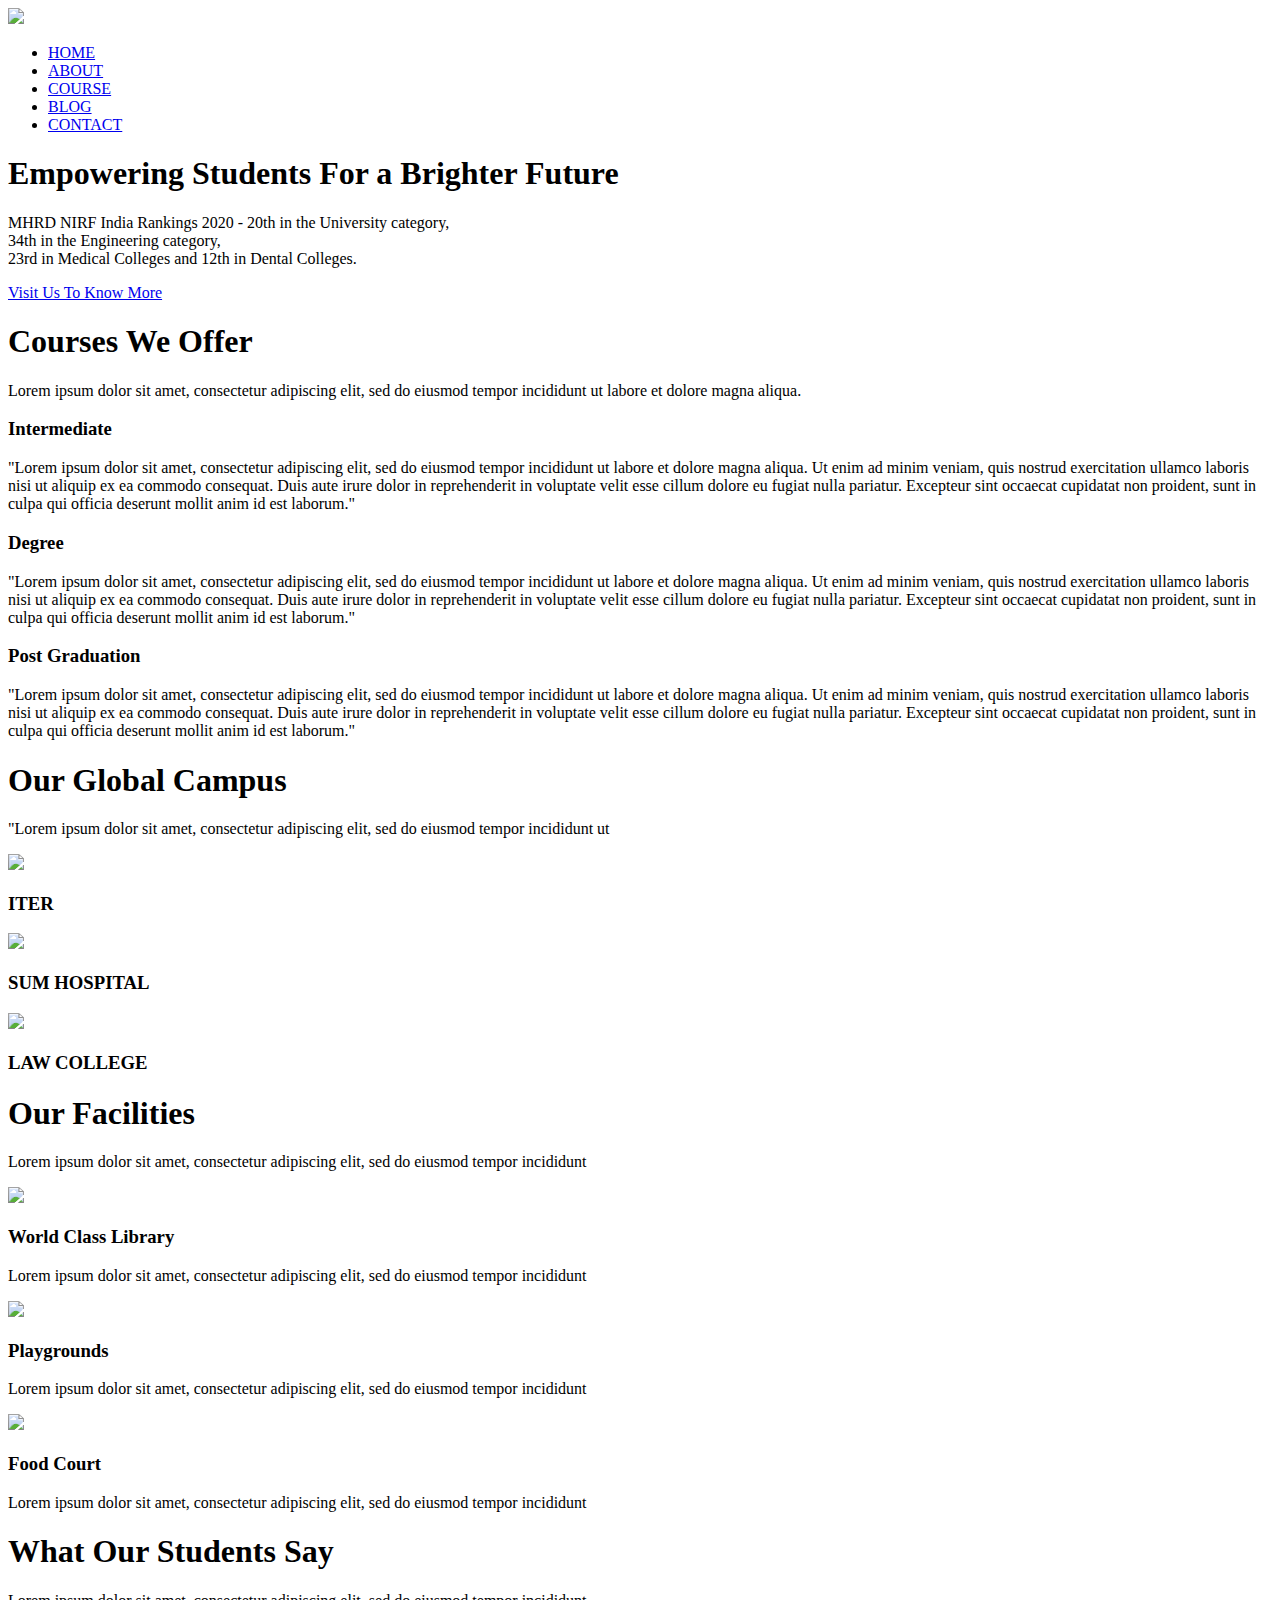
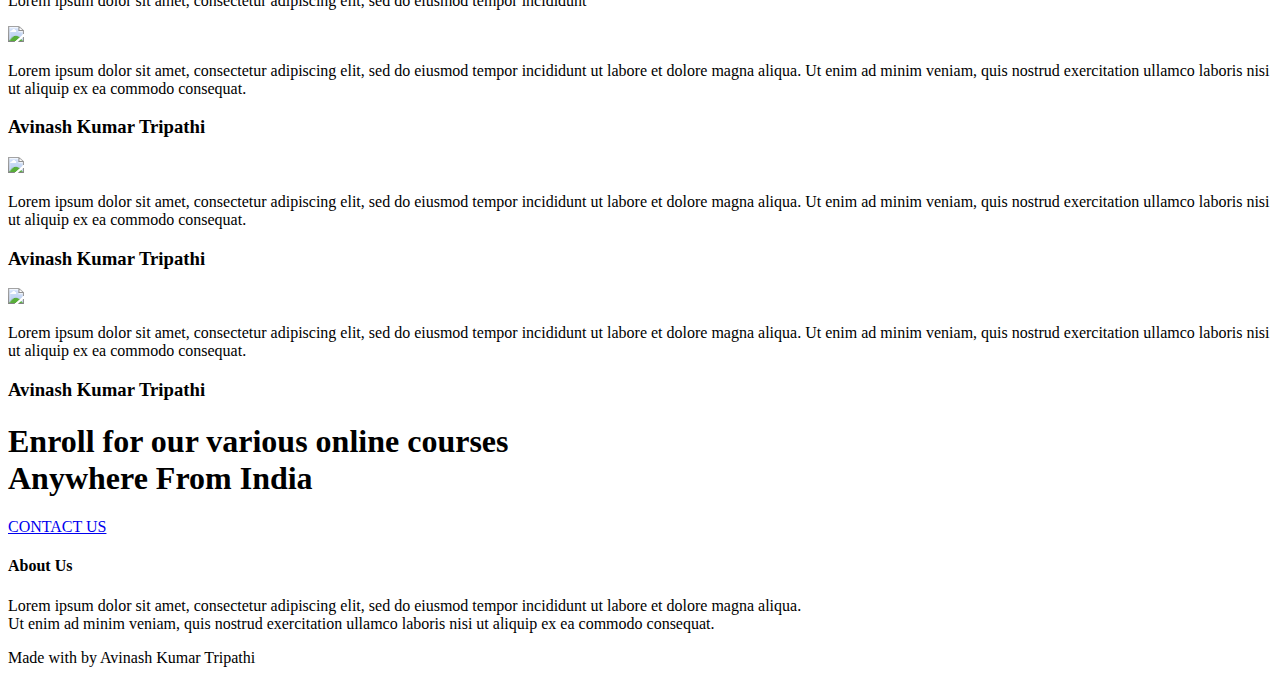
==== index.html @ dcddaf5a "2nd commit" ====
<!DOCTYPE html>
<html lang="en">

<head>
    <meta charset="UTF-8">
    <meta http-equiv="X-UA-Compatible" content="IE=edge">
    <meta name="viewport" content="width=device-width, initial-scale=1.0">
    <title>Document</title>
    <link rel="stylesheet" href="style.css">
    <link rel="preconnect" href="https://fonts.googleapis.com">
    <link rel="preconnect" href="https://fonts.gstatic.com" crossorigin>
    <link href="https://fonts.googleapis.com/css2?family=Poppins:wght@300;400;600&display=swap" rel="stylesheet">
    <link rel="stylesheet"
        href="https://cdn.jsdelivr.net/npm/@fortawesome/fontawesome-free@5.15.4/css/fontawesome.min.css">
</head>

<body>
    <section class="header">
        <nav>
            <a href="index.html"><img src="Images/logo.png"></a>
            <div class="navlinks">
                <i class="fa fa-times" onclick="hideMenu()"></i>
                <ul>
                    <li><a href="index.html">HOME</a></li>
                    <li><a href="About.html">ABOUT</a></li>
                    <li><a href="Course.html">COURSE</a></li>
                    <li><a href="Blog.html">BLOG</a></li>
                    <li><a href="Contact.html">CONTACT</a></li>

                </ul>
            </div>
            <i class="fa fa-bars" onclick="showMenu()"></i>

        </nav>

        <div class="text-box">
            <h1>Empowering Students For a Brighter Future</h1>
            <p> MHRD NIRF India Rankings 2020 - 20th in the University category,<br>
                34th in the Engineering category,<br>
                23rd in Medical Colleges and 12th in Dental Colleges.
            </p>
            <a href="Contact.html" class="hero-btn">Visit Us To Know More</a>

        </div>

    </section>

    <!--------------------course---------------->
    <section class="course">
        <h1>Courses We Offer</h1>
        <p>Lorem ipsum dolor sit amet, consectetur adipiscing elit, sed do eiusmod tempor incididunt ut labore
            et dolore magna aliqua.</p>

        <div class="row">

            <div class="course-col">
                <h3>Intermediate</h3>
                <p>"Lorem ipsum dolor sit amet, consectetur adipiscing elit, sed do eiusmod tempor incididunt ut labore
                    et dolore magna aliqua.
                    Ut enim ad minim veniam, quis nostrud exercitation ullamco laboris nisi ut aliquip ex ea commodo
                    consequat.
                    Duis aute irure dolor in reprehenderit in voluptate velit esse cillum dolore eu fugiat nulla
                    pariatur.
                    Excepteur sint occaecat cupidatat non proident, sunt in culpa qui officia deserunt mollit anim id
                    est laborum."
                </p>
            </div>

            <div class="course-col">
                <h3>Degree</h3>
                <p>"Lorem ipsum dolor sit amet, consectetur adipiscing elit, sed do eiusmod tempor incididunt ut
                    labore et dolore magna aliqua.
                    Ut enim ad minim veniam, quis nostrud exercitation ullamco laboris nisi ut aliquip ex ea commodo
                    consequat.
                    Duis aute irure dolor in reprehenderit in voluptate velit esse cillum dolore eu fugiat nulla
                    pariatur.
                    Excepteur sint occaecat cupidatat non proident, sunt in culpa qui officia deserunt mollit anim
                    id est laborum."
                </p>
            </div>

            <div class="course-col">
                <h3>Post Graduation</h3>
                <p>"Lorem ipsum dolor sit amet, consectetur adipiscing elit, sed do eiusmod tempor incididunt ut
                    labore et dolore magna aliqua.
                    Ut enim ad minim veniam, quis nostrud exercitation ullamco laboris nisi ut aliquip ex ea
                    commodo consequat.
                    Duis aute irure dolor in reprehenderit in voluptate velit esse cillum dolore eu fugiat nulla
                    pariatur.
                    Excepteur sint occaecat cupidatat non proident, sunt in culpa qui officia deserunt mollit
                    anim id est laborum."
                </p>
            </div>

        </div>
    </section>

    <!----------------------Campus------------------->

    <section class="campus">
        <h1>Our Global Campus</h1>
        <p>"Lorem ipsum dolor sit amet, consectetur adipiscing elit, sed do eiusmod tempor incididunt ut</p>

        <div class="row">
            <div class="campus-col">
                <img src="Images/image5.jpg">
                <div class="layer">
                    <h3>ITER</h3>
                </div>
            </div>
            <div class="campus-col">
                <img src="Images/sum_1.jpg">
                <div class="layer">
                    <h3>SUM HOSPITAL</h3>
                </div>
            </div>
            <div class="campus-col">
                <img src="Images/snil_1.jpg">
                <div class="layer">
                    <h3>LAW COLLEGE</h3>
                </div>
            </div>
        </div>

    </section>

    <!-------------Facilities------>

    <section class="facilities">
        <h1>Our Facilities</h1>
        <P>Lorem ipsum dolor sit amet, consectetur adipiscing elit, sed do eiusmod tempor incididunt</P>

        <div class="row">
            <div class="facilities-col">
                <img src="Images/library.jpg">
                <h3>World Class Library</h3>
                <p>Lorem ipsum dolor sit amet, consectetur adipiscing elit, sed do eiusmod tempor incididunt</p>
            </div>

            <div class="facilities-col">
                <img src="Images/ground.jpg">
                <h3>Playgrounds</h3>
                <p>Lorem ipsum dolor sit amet, consectetur adipiscing elit, sed do eiusmod tempor incididunt</p>
            </div>

            <div class="facilities-col">
                <img src="Images/cafe_1.jpg">
                <h3>Food Court</h3>
                <p>Lorem ipsum dolor sit amet, consectetur adipiscing elit, sed do eiusmod tempor incididunt</p>
            </div>
        </div>
    </section>

    <!------------Testimonials------>

    <section class="testimonials">
        <h1>What Our Students Say</h1>
        <P>Lorem ipsum dolor sit amet, consectetur adipiscing elit, sed do eiusmod tempor incididunt</P>

        <div class="row">
            <div class="testimonials-col">
                <img src="Images/Formal.jpg">
                <div>
                    <p>Lorem ipsum dolor sit amet, consectetur adipiscing elit, sed do eiusmod tempor incididunt ut
                        labore et dolore magna aliqua.
                        Ut enim ad minim veniam, quis nostrud exercitation ullamco laboris nisi ut aliquip ex ea
                        commodo consequat.
                    </p>
                    <h3>Avinash Kumar Tripathi</h3>
                    <i class="fa fa-star"></i>
                    <i class="fa fa-star"></i>
                    <i class="fa fa-star"></i>
                    <i class="fa fa-star"></i>
                    <i class="fa fa-star-o"></i>
                </div>
            </div>

            <div class="testimonials-col">
                <img src="Images/Formal.jpg">
                <div>
                    <p>Lorem ipsum dolor sit amet, consectetur adipiscing elit, sed do eiusmod tempor incididunt ut
                        labore et dolore magna aliqua.
                        Ut enim ad minim veniam, quis nostrud exercitation ullamco laboris nisi ut aliquip ex ea
                        commodo consequat.
                    </p>
                    <h3>Avinash Kumar Tripathi</h3>
                    <i class="fa fa-star"></i>
                    <i class="fa fa-star"></i>
                    <i class="fa fa-star"></i>
                    <i class="fa fa-star"></i>
                    <i class="fa fa-star-half-o"></i>
                </div>
            </div>

            <div class="testimonials-col">
                <img src="Images/Formal.jpg">
                <div>
                    <p>Lorem ipsum dolor sit amet, consectetur adipiscing elit, sed do eiusmod tempor incididunt ut
                        labore et dolore magna aliqua.
                        Ut enim ad minim veniam, quis nostrud exercitation ullamco laboris nisi ut aliquip ex ea
                        commodo consequat.
                    </p>
                    <h3>Avinash Kumar Tripathi</h3>
                </div>
            </div>

        </div>
    </section>

<!-------- Call To Action ------>

<section class="cta">
    <h1>Enroll for our various online courses<br> Anywhere From India</h1>
    <a href="Contact.html" class="hero-btn">CONTACT US</a>
</section>

<!-------------Footer-->

<section class="footer">
    <h4>About Us</h4>
    <p>Lorem ipsum dolor sit amet, consectetur adipiscing elit, sed do eiusmod tempor incididunt ut
        labore et dolore magna aliqua.<br>
        Ut enim ad minim veniam, quis nostrud exercitation ullamco laboris nisi ut aliquip ex ea
        commodo consequat.</p>
        <div class="icons">
            <i class="fa fa-facebook"></i>
            <i class="fa fa-twitter"></i>
            <i class="fa instagram"></i>
            <i class="fa fa-linkedin"></i>
           
        </div>
        <p>Made with <i class="far fa-heart"></i> by Avinash Kumar Tripathi</p>
</section>






    <!-------------------------JavaScript for Toggle---->

    <script>
        var navlinks = document.getElementById("navLinks");

        function showMenu() {
            navlinks.style.right = "0";
        }
        function hideMenu() {
            navlinks.style.right = "-200px";
        }
    </script>

</body>

</html>
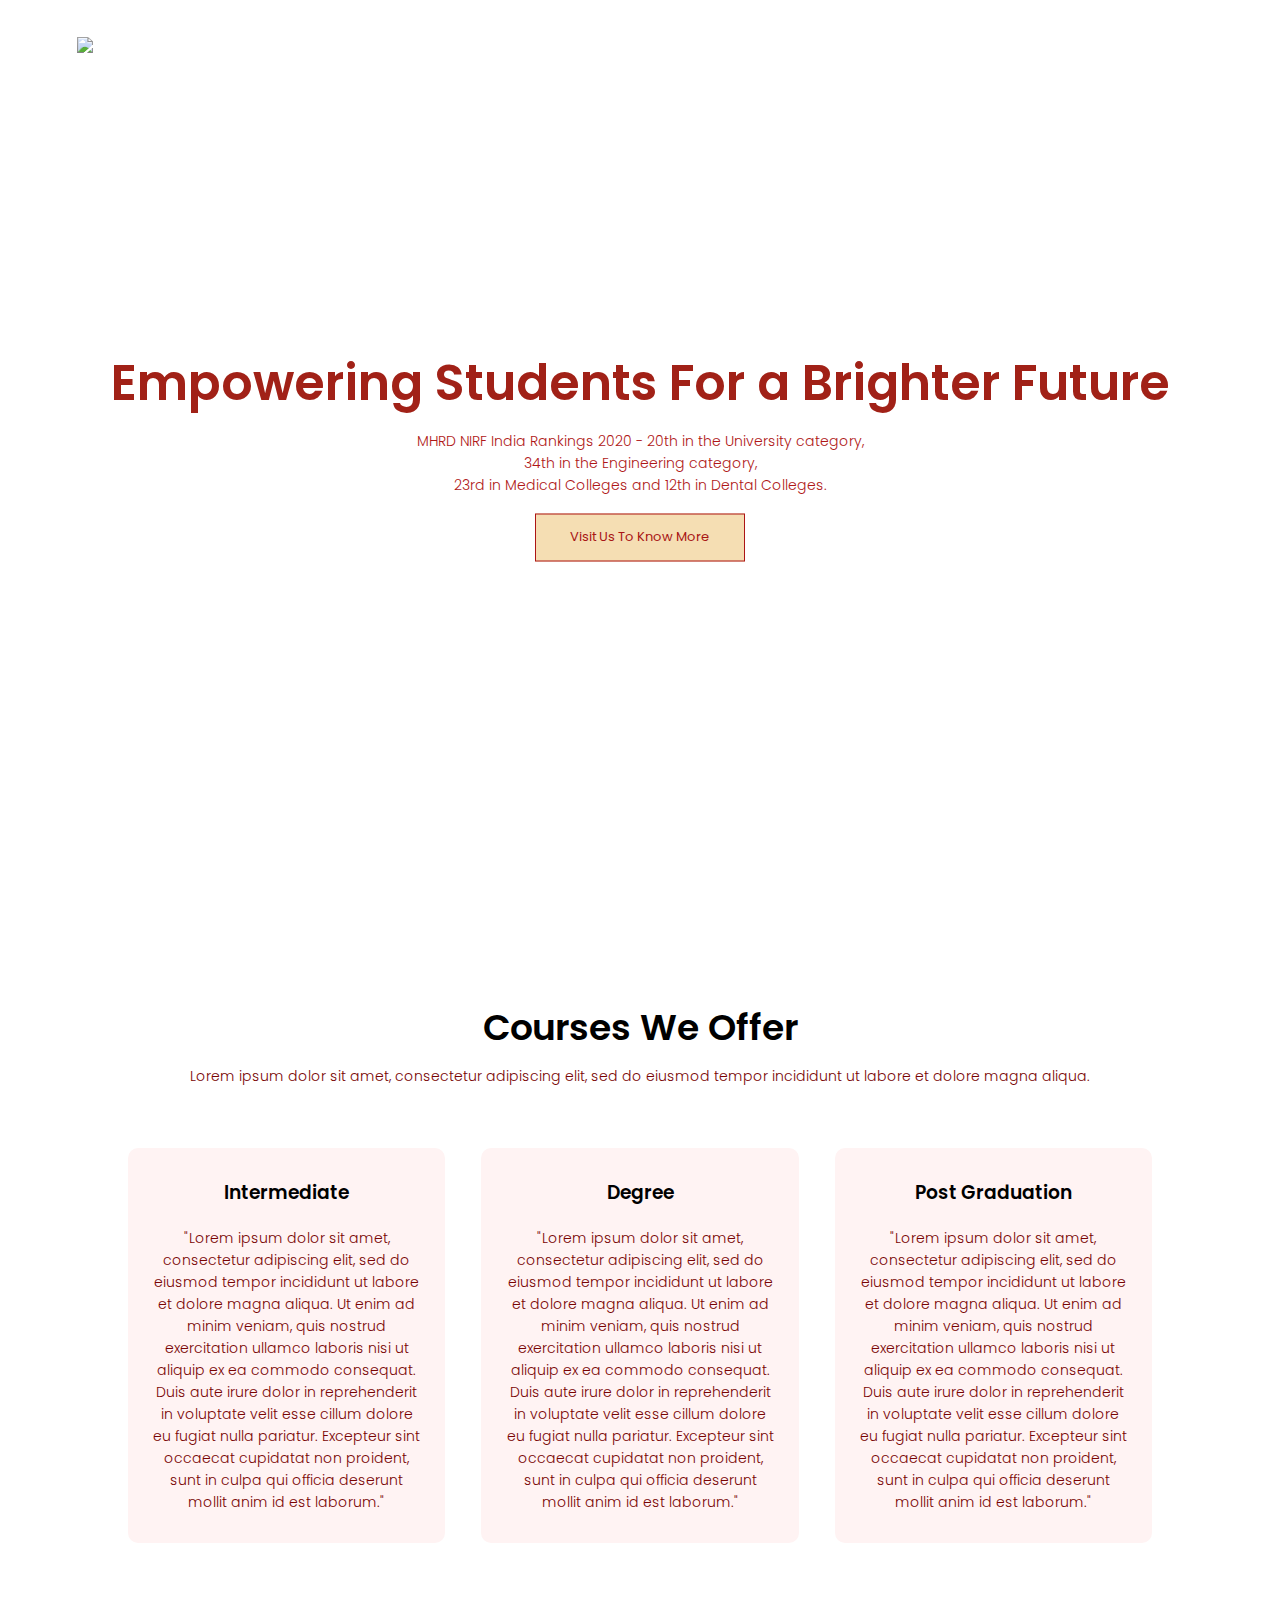
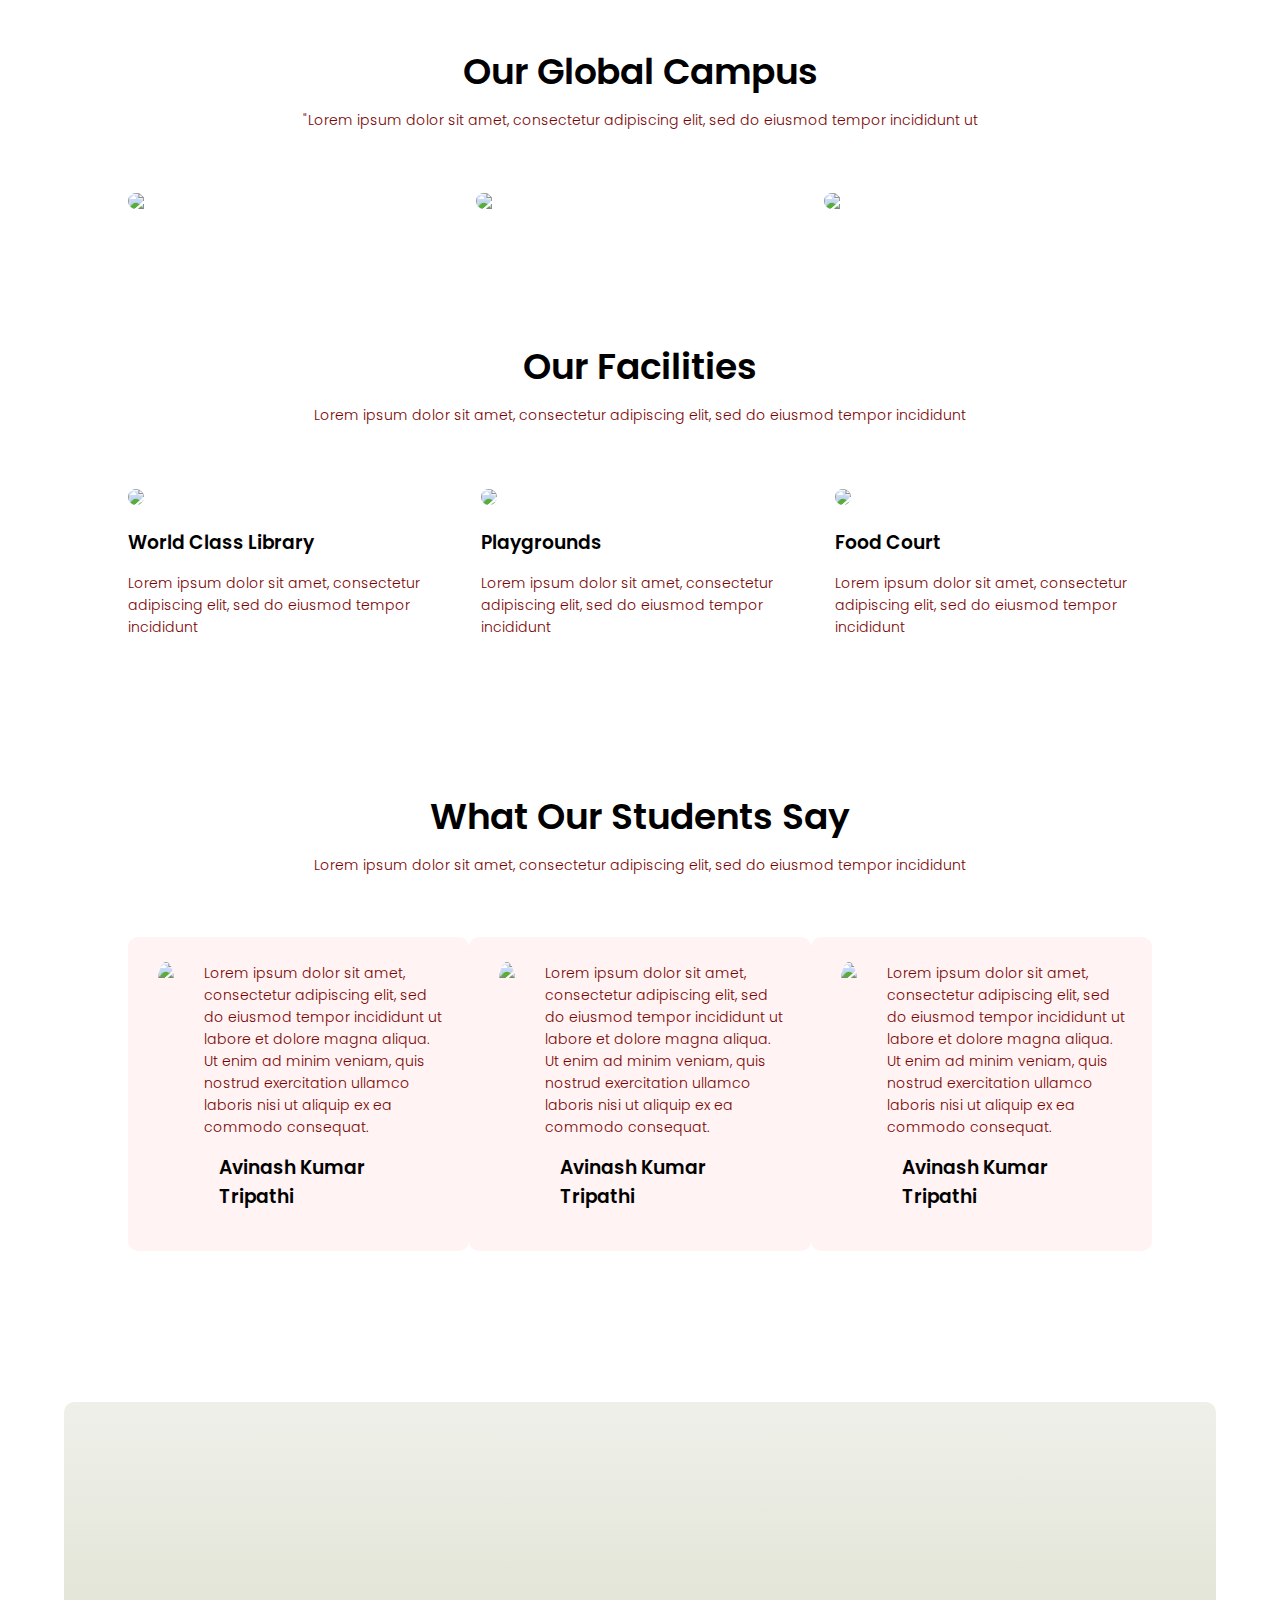
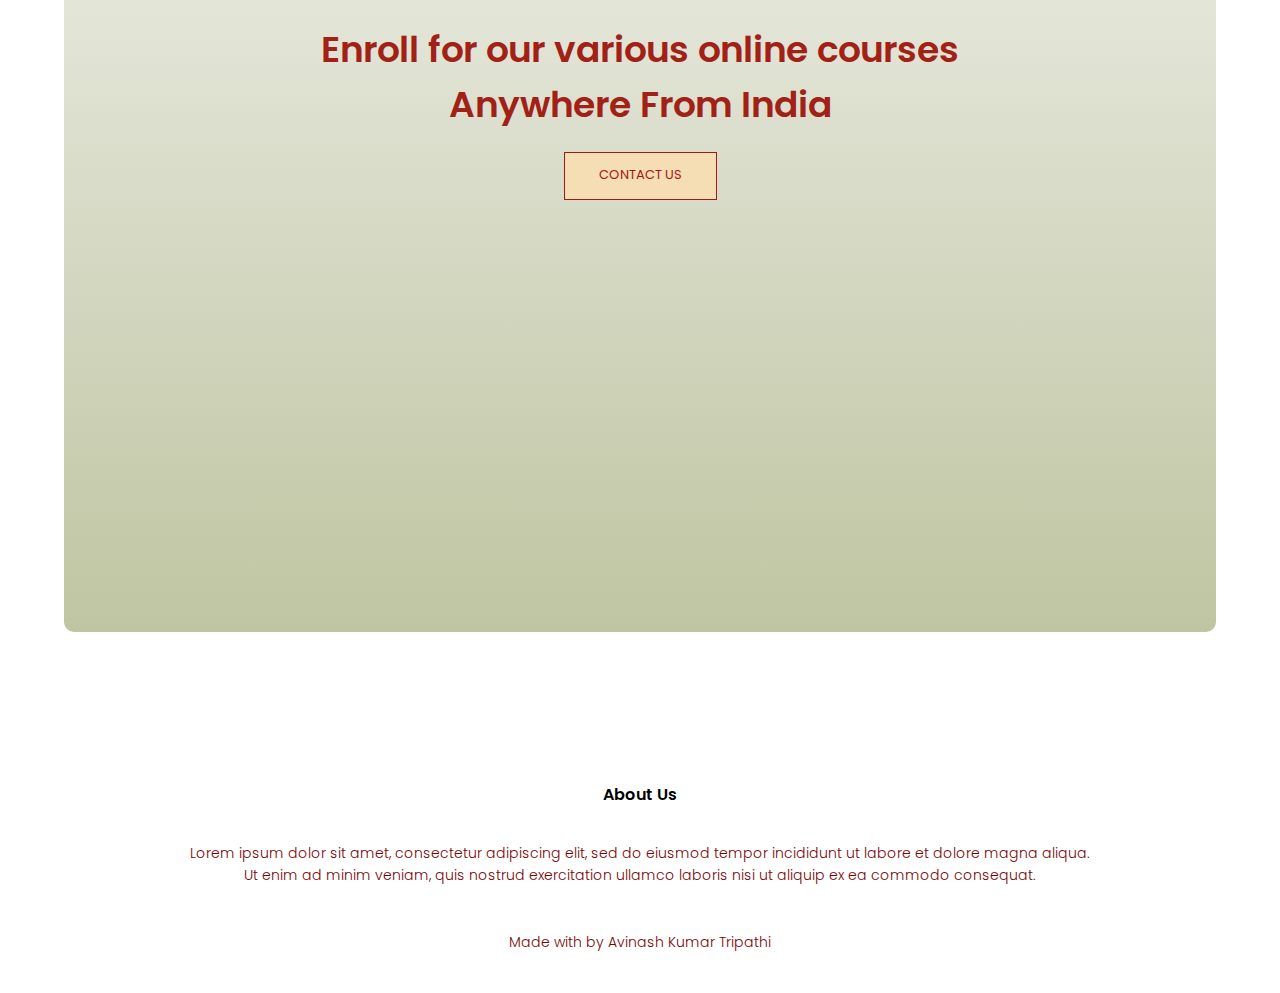
==== commit 7f1d02ae: "7th" ====
--- a/index.html
+++ b/index.html
@@ -12,6 +12,7 @@
     <link href="https://fonts.googleapis.com/css2?family=Poppins:wght@300;400;600&display=swap" rel="stylesheet">
     <link rel="stylesheet"
         href="https://cdn.jsdelivr.net/npm/@fortawesome/fontawesome-free@5.15.4/css/fontawesome.min.css">
+        <script src="https://kit.fontawesome.com/9f0a67ae68.js" crossorigin="anonymous"></script>
 </head>
 
 <body>
--- a/style.css
+++ b/style.css
@@ -0,0 +1,675 @@
+*{
+    margin: 0;
+    padding: 0;
+    font-family: 'Poppins', sans-serif;
+}
+
+.header{
+    min-height: 100vh;
+    width: 100%;
+    background-image:
+    url(Images/image1.jpg);
+    background-position: center;
+    background-size: cover;
+    position: relative;
+    
+}
+
+nav{
+    display: flex;
+    padding: 2% 6%;
+    justify-content: space-between;
+    align-items: center;
+}
+
+nav img{
+    width: 60px;
+
+}
+
+.navlinks{
+    flex: 1;
+    text-align: right;
+}
+
+.navlinks ul li{
+    list-style: none;
+    display: inline-block;
+    padding: 8px 12px;
+    position: relative;
+}
+
+.navlinks ul li a{
+    color: white;
+    text-decoration: none;
+    font-size: 13px;
+}
+
+.navlinks ul li::after{
+    content: '';
+    width: 0%;
+    height: 2px;
+    display: block;
+    background: #f44336;
+    margin: auto;
+    transition: 0.5s;
+}
+
+.navlinks ul li:hover::after{
+    width: 100%;
+}
+
+.text-box{
+    width: 90%;
+    color: rgb(161, 33, 23);
+    position: absolute;
+    top: 50%;
+    left: 50%;
+    transform: translate(-50%, -50%);
+    text-align: center;
+}
+
+.text-box h1{
+    font-size: 49px;
+}
+
+.text-box p{
+    margin: 10x 0 40px;
+    font-size: 14px;
+    color: rgb(175, 23, 23);
+}
+
+.hero-btn{
+    display: inline-block;
+    text-decoration: none;
+    color: rgb(168, 21, 21);
+    border: 1px solid rgb(172, 21, 21);
+    padding: 12px 34px;
+    font-size: 13px;
+    background: wheat;
+    position: relative;
+    cursor: pointer;
+    top: 8px;
+}
+
+.text-box .hero-btn::after{
+    width: 0%;
+    background: #ddcdcc;
+    margin: auto;
+    transition:0.5s;
+    display: block;
+    content: '';
+    height: 2px;    
+}
+
+.hero-btn:hover{
+    border: 1px solid #f44336;
+    background: #f44336;
+    transition: 1s;
+}
+
+.hero-btn:hover::after{
+    width: 135px;
+}
+
+/* Responsive Part*/
+
+
+nav .fa{
+    display: none;
+}
+@media(max-width: 700px){
+    .text-box h1{
+        font-size: 20px;
+    }
+
+
+ .navlinks ul li{
+    display: block;
+ }
+
+ .navlinks{
+    position: fixed ;
+    background: #f44336;
+    height: 100vh;
+    width: 200px;
+    top: 0;
+    right: -200px;
+    text-align: left;
+    z-index: 2;
+    transition: 1s;
+ }
+
+ nav .fa{
+
+    display: block;
+    color: #fff;
+    margin: 10px;
+    font-size: 22px;
+    cursor: pointer;
+ }
+
+ .navlinks ul{
+    padding: 30px;
+ }
+}
+
+/*----course--------*/
+.course{
+    width: 80%;
+    margin: auto;
+    text-align: center;
+    padding-top: 100px;
+}
+h1{
+    font-size: 36px;
+    font-weight: 600;
+}
+p{
+    color: rgb(121, 4, 4);
+    font-weight: 300;
+    line-height: 22px;
+    padding: 10px;
+    font-size: 14px;
+    
+}
+
+.row{
+    margin-top: 5%;
+    display: flex;
+    justify-content: space-between;
+
+}
+
+.course-col{
+    flex-basis: 31%;
+    background: #fff3f3;
+    border-radius: 10px;
+    margin-bottom: 5%;
+    padding: 20px 12px;
+    box-sizing: border-box;
+    transition: 0.5s;
+}
+
+h3{
+    text-align: center;
+    font-weight: 600;
+    margin: 10px 0;
+
+}
+
+.course-col:hover{
+    box-shadow: 0 0 20px 0px rgba(0,0,0,0.2);
+
+}
+
+@media(max-width: 700px){
+    .row{
+        flex-direction: column;
+    }
+    
+}
+
+/*-----------Campus------------*/
+
+.campus{
+    width: 80%;
+    margin: auto;
+    text-align: center;
+    padding-top: 50px;
+}
+
+.campus-col{
+    flex-basis: 32%;
+    border-radius: 10px;
+    margin-bottom: 30px;
+    position: relative;
+    overflow: hidden;
+}
+
+.campus-col img{
+    width: 100%;
+    display: block;
+}
+
+.layer{
+    background: transparent;
+    height: 100%;
+    width: 100%;
+    position: absolute;
+    top: 0;
+    left: 0;
+    transition: 0.5s;
+}
+
+.layer:hover{
+    background: rgba(226,0,0,0.7);
+}
+
+.layer h3{
+    font-size: 26px;
+    width: 100%;
+    color: #fff;
+    bottom: 0;
+    left: 50%;
+    transform: translate(-50%);
+    position: absolute;
+    opacity: 0;
+    transition: 0.5s;
+}
+
+.layer:hover h3{
+    bottom: 49%;
+    opacity: 1;
+}
+
+/*-----------Facilitiesw---------*/
+
+.facilities{
+    width: 80%;
+    margin: auto;
+    text-align: center;
+    padding-top: 100px;
+}
+
+
+.facilities-col{
+    flex-basis: 31%;
+    border-radius: 10px;
+    margin-bottom: 5%;
+    text-align: left;
+}
+
+.facilities-col img{
+    width: 100%;
+    border-radius: 10px;
+}
+
+.facilities-col p{
+    padding: 0;
+
+}
+
+.facilities-col h3{
+    margin-top: 16px;
+    margin-bottom: 15px;
+    text-align: left;
+}
+
+
+/*-------------testimoniaLS-------------*/
+
+.testimonials{
+    width: 80%;
+    margin: auto;
+    padding-top: 100px;
+    text-align: center;
+    
+}
+
+.testimonials-col{
+    flex-basis: 44%;
+    border-radius: 10px;
+    margin-bottom: 5%;
+    text-align: left;
+    background: #fff3f3;
+    padding: 25px;
+    cursor: pointer;
+    display: flex;
+
+}
+
+.testimonials-col img{
+    height: 40px;
+    margin-left: 5px;
+    margin-right: 30px;
+    border-radius: 50%;
+}
+
+.testimonials-col p{
+    padding: 0;
+
+}
+
+.testimonials-col h3{
+    margin: 15px;
+    text-align: left;
+}
+
+.testimonials-col .fa{
+    color:#f44336 ;
+}
+
+@media(max-width: 700px){
+    .testimonials-col img{
+        margin-left: 0px;
+        margin-right: 15px;
+    }
+}
+
+/*---------cta--------*/
+
+.cta{
+    margin: 100px auto;
+    background-image:  linear-gradient(rgba(232, 233, 224, 0.7),rgba(164, 172, 122, 0.7)), url(Images/baner.jpg);
+    min-height: 70vh;
+    width: 100%;
+    background-position: center;
+    background-size: cover;
+    position: relative;
+    width: 90%;
+    border-radius: 10px;
+    text-align: center;
+    padding: 100px 0;
+    
+
+}
+
+
+
+
+.cta h1{
+    color: rgb(161, 33, 23);
+    margin-bottom: 40px;
+    padding: 120px;
+}
+
+.cta .hero-btn {
+    display: inline-block;
+    text-decoration: none;
+    color: rgb(168, 21, 21);
+    border: 1px solid rgb(172, 21, 21);
+    padding: 12px 34px;
+    font-size: 13px;
+    background: wheat;
+    position: relative;
+    cursor: pointer;
+    top: -140px;
+    
+}
+
+.cta .hero-btn::after{
+    width: 0%;
+    background: #ddcdcc;
+    margin: auto;
+    transition:0.5s;
+    display: block;
+    content: '';
+    height: 2px;    
+}
+
+.cta .hero-btn:hover{
+    border: 1px solid #f44336;
+    background: #f44336;
+    transition: 1s;
+}
+
+.cta .hero-btn:hover::after{
+    width: auto;
+    
+}
+
+
+@media(max-width: 700px){
+    .cta h1{
+        font-size: 24px;
+    }
+}
+
+/*---------Footer---------*/
+
+.footer{
+    width: 100%;
+    text-align: center;
+    padding: 30px 0;
+}
+
+.footer h4{
+    margin-bottom: 25px;
+    margin-top: 20px;
+    font-weight: 600;
+}
+
+.icons .fa{
+    color: #f44336;
+    margin: 0 13px;
+    cursor: pointer;
+    padding: 18px 0;
+}
+
+.fa-heart{
+    color: #f44336;
+}
+
+/*------------------------- About Us Page-------------------*/
+
+.sub-header{
+    height: 50vh;
+    width: 100%;
+    background-image: linear-gradient(rgba(4,9,30,0.7),rgba(4,9,30,0.7)),url(Images/about.jpg);
+    text-align: center;
+    background-position: center;
+    background-size: cover;
+    color: #fff;
+}
+
+.sub-header h1{
+    margin-top: 100px;
+}
+
+.about-us{
+    width: 80%;
+    margin: auto;
+    padding-top: 80px;
+    padding-bottom: 50px;
+}
+
+.about-col{
+    flex-basis: 48%;
+    padding: 30px 2px;
+}
+
+.about-col img{
+    width: 100%;
+}
+
+.about-col h1{
+    padding-top: 0;
+}
+
+.about-col p{
+    padding: 15px 0 25px;
+}
+
+.about-us .hero-btn{
+    display: inline-block;
+    text-decoration: none;
+    color: rgb(168, 21, 21);
+    border: 1px solid rgb(172, 21, 21);
+    padding: 12px 34px;
+    font-size: 13px;
+    background: wheat;
+    position: relative;
+    cursor: pointer;
+    top: 0px;
+}
+
+.about-us .hero-btn::after{
+    width: 0%;
+    background: #ddcdcc;
+    margin: auto;
+    transition:0.5s;
+    display: block;
+    content: '';
+    height: 2px;
+}
+
+.about-us .hero-btn:hover{
+    border: 1px solid #f44336;
+    background: #f44336;
+    transition: 1s;
+}
+
+.about-us  .hero-btn:hover::after{
+    width: auto;
+    
+}
+
+/*-----------blog-content--------------------*/
+
+.blog-content{
+    width: 80%;
+    margin: auto;
+    padding: 60px 0;
+}
+
+.blog-left{
+    flex-basis: 65%;
+}
+
+.blog-left img{
+    width: 100%;
+}
+
+.blog-left h2{
+    color: #222;
+    font-weight: 600;
+    margin: 30px 0;
+}
+
+.blog-left p{
+    color: #999;
+    padding: 0;
+}
+
+.blog-right{
+    flex-basis: 32%;
+
+}
+
+.blog-right h3{
+    background: #f44336;
+    color: #fff;
+    padding: 7px 0;
+    font-size: 16px;
+    margin-bottom: 20px;
+}
+
+.blog-right div{
+    display: flex;
+    align-items: center;
+    justify-content: space-between;
+    color: #555;
+    padding: 8px;
+    box-sizing: border-box;
+}
+
+.comment-box{
+    border: 1px solid #ccc;
+    margin: 50px 0;
+    padding: 10px 20px;
+}
+
+.comment-box h3{
+    text-align: left;
+}
+
+.comment-form input, .comment-form textarea{
+    width: 100%;
+    padding: 10px;
+    margin: 15px 0;
+    box-sizing: border-box;
+    border: none;
+    outline: none;
+    background: #f0f0f0;
+}
+
+.comment-form button {
+    margin: 10px 0;
+    
+}
+
+.comment-form .hero-btn::after{
+    width: 0%;
+    background: #ddcdcc;
+    margin: auto;
+    transition:0.5s;
+    display: block;
+    content: '';
+    height: 2px;    
+}
+
+.comment-form .hero-btn:hover{
+    border: 1px solid #f44336;
+    background: #f44336;
+    transition: 1s;
+}
+
+.comment-form .hero-btn:hover::after{
+    width: auto;
+}
+
+
+
+@media(max-width: 700px){
+    .sub-header h1{
+        font-size: 24px;
+    }
+}
+
+/*--------------Contact Us----------*/
+
+.location{
+    width: 80%;
+    margin: auto;
+    padding: 80px 0;
+}
+
+.location iframe{
+    width: 100%;
+
+}
+
+.contact-us{
+    width: 80%;
+    margin: auto;
+}
+
+.contact-col{
+    flex-basis: 48%;
+    margin-bottom: 30px;
+}
+
+.contact-col div{
+    display: flex;
+    align-items: center;
+    margin-bottom: 40px;
+}
+
+.contact-col div.fa{
+    font-size: 28px;
+    margin: 10px;
+    color: #f44336;
+    margin-right: 30px;
+}
+
+.contact-col div{
+    padding: 0%;
+}
+
+.contact-col div h5{
+    font-size: 20px;
+    margin-bottom: 5px;
+    color: #555;
+    font-weight: 400;
+}
+
+.contact-col input, .contact-col textarea{
+    width: 100%;
+    padding: 15px;
+    margin-bottom: 17px;
+    outline: none;
+    border: 1px solid #ccc;
+    box-sizing: border-box;
+}
+
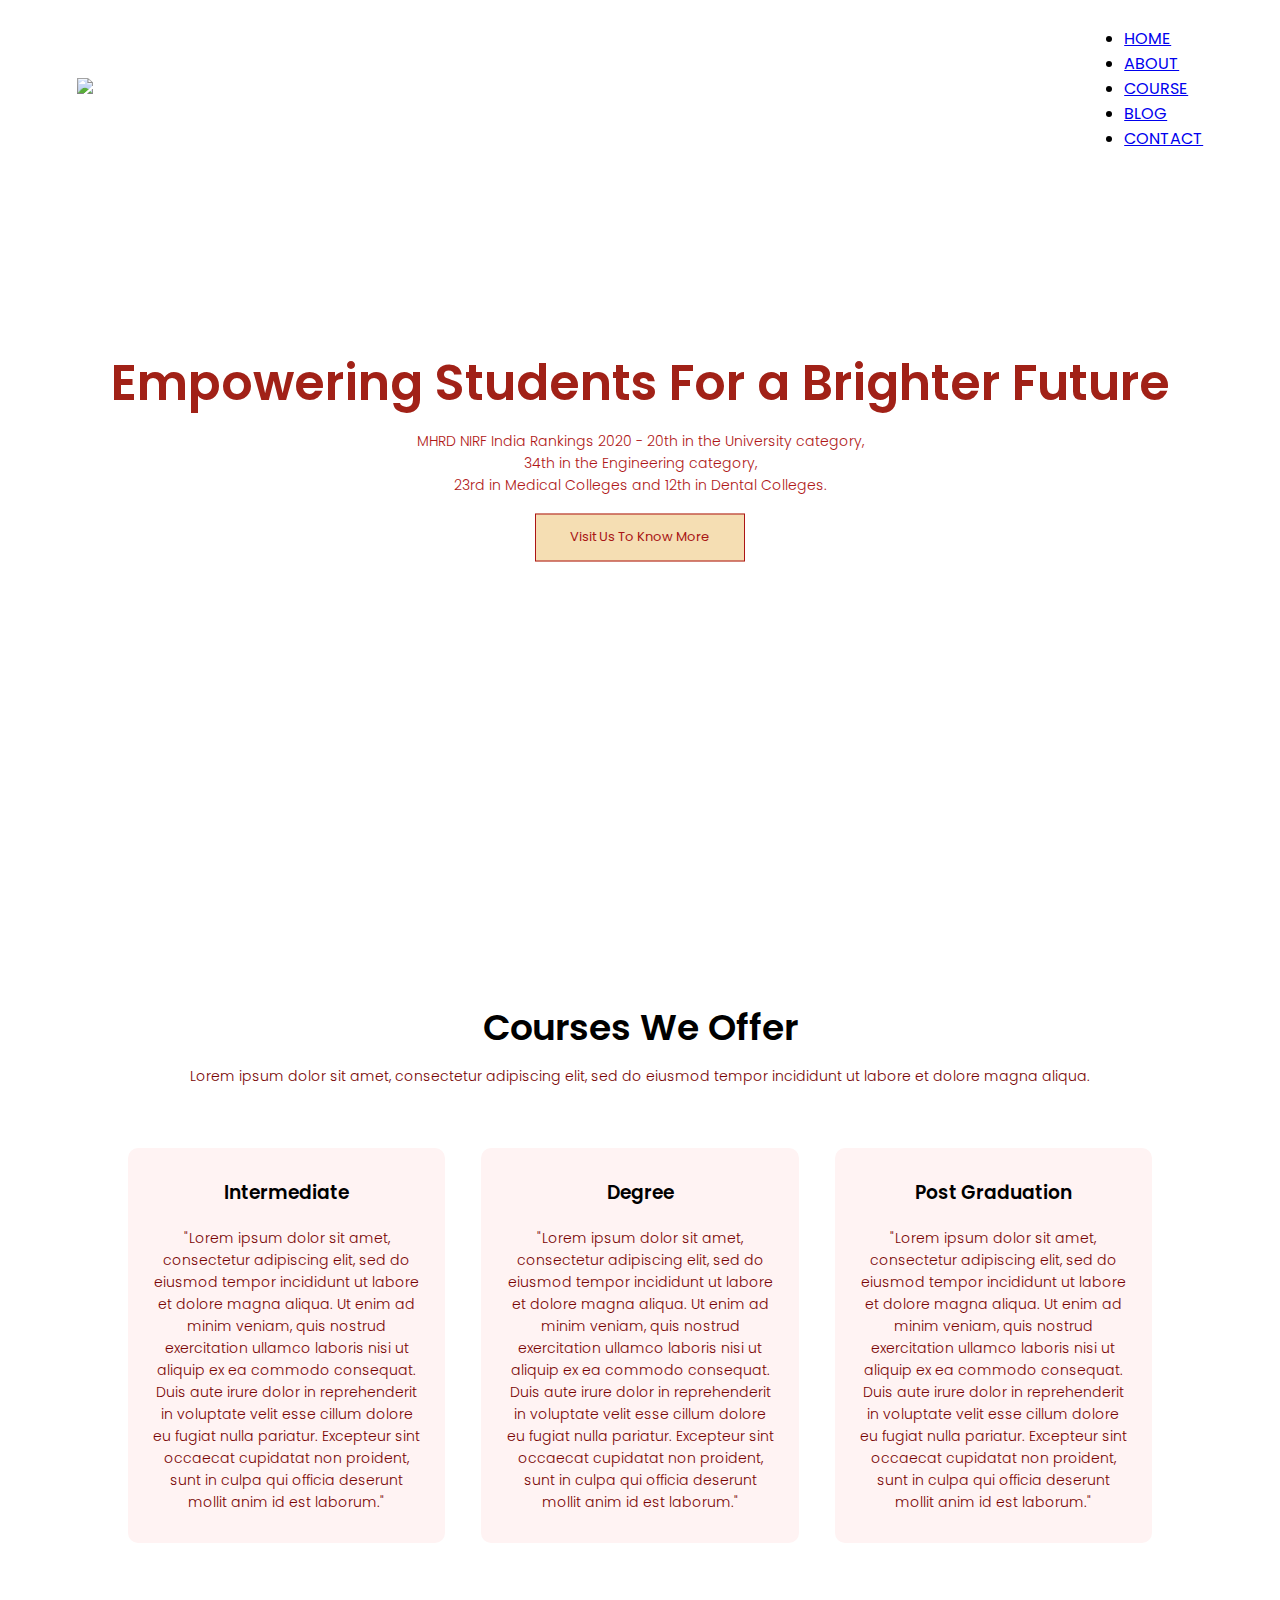
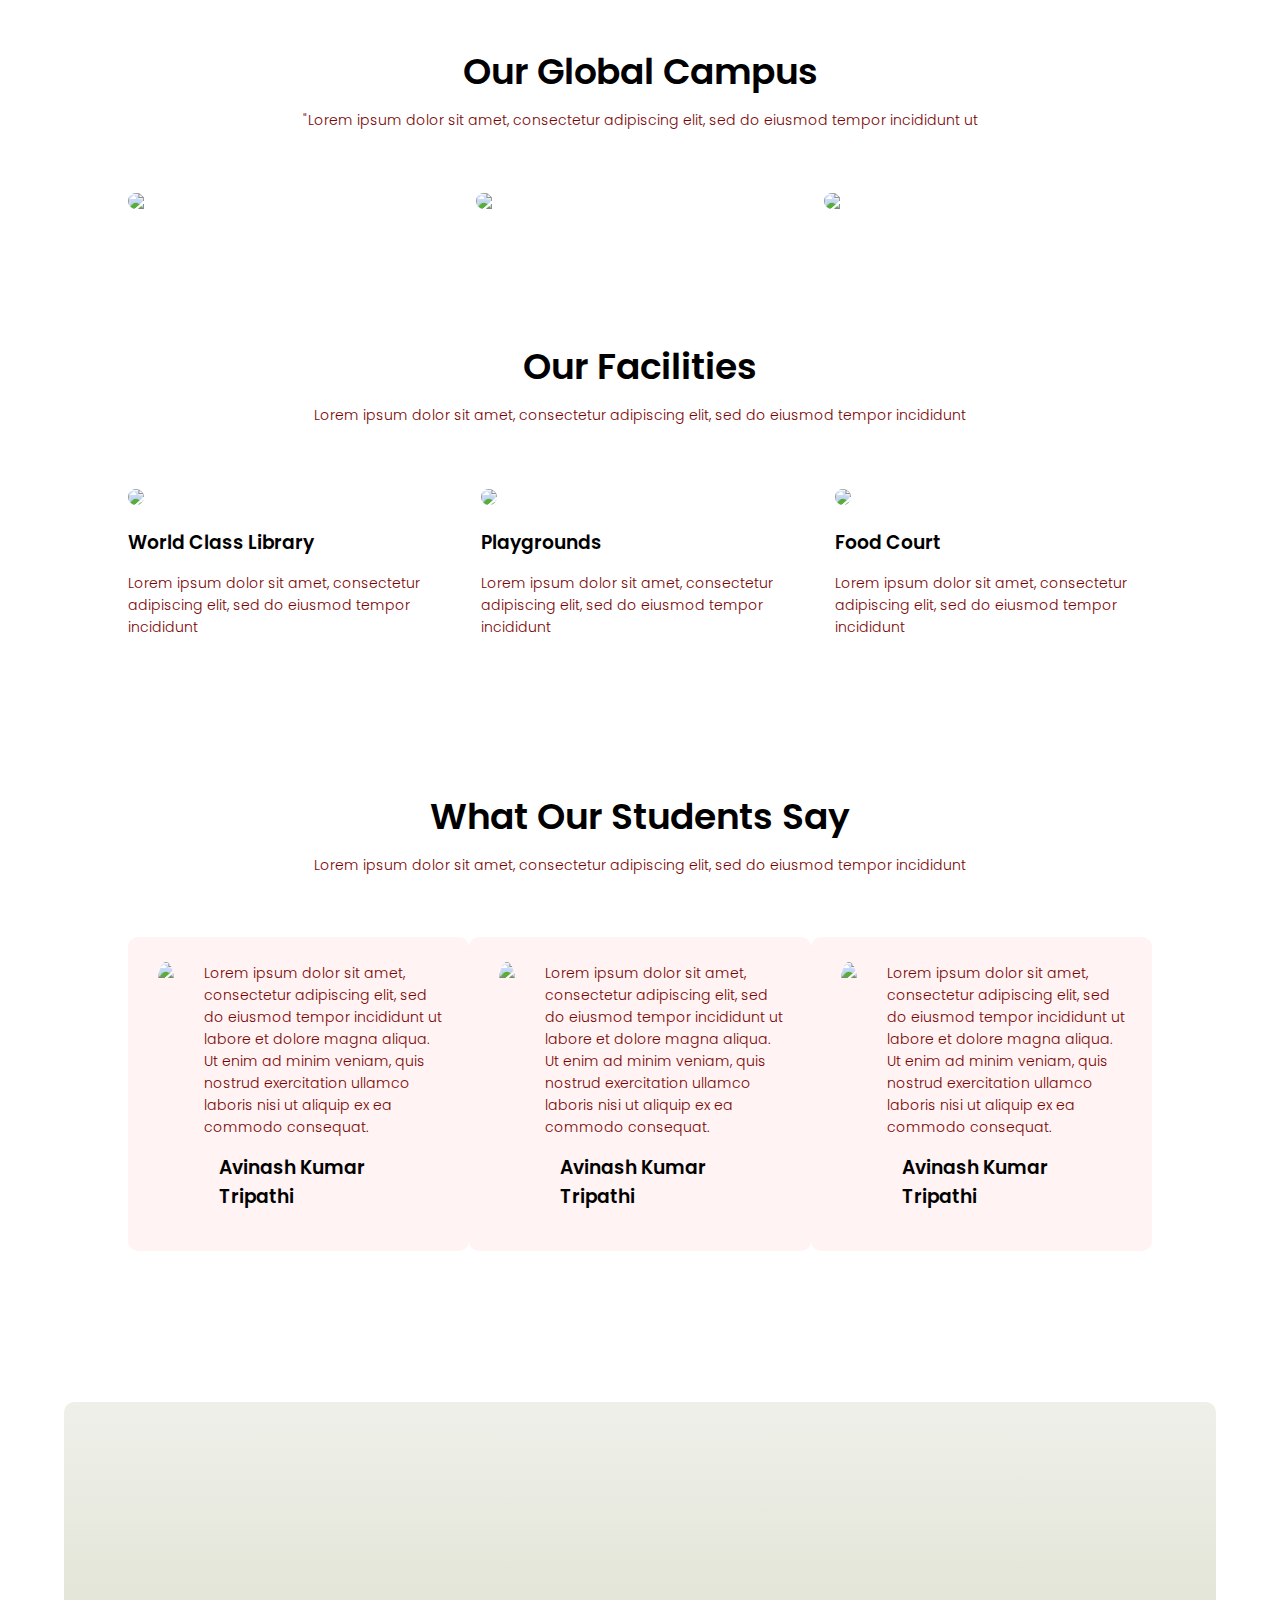
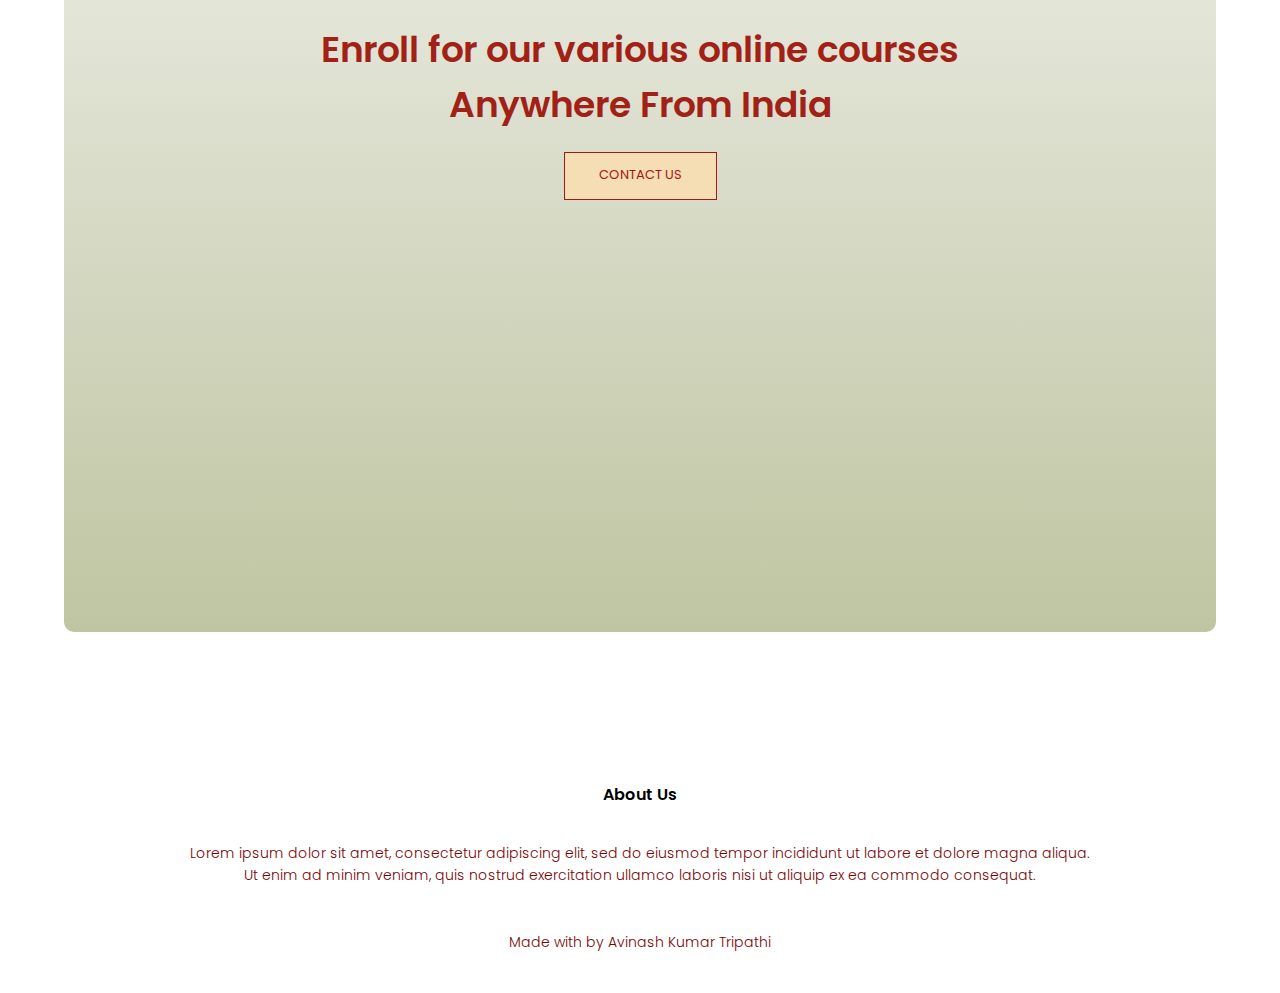
==== commit 1c0c5ef0: "14th" ====
--- a/index.html
+++ b/index.html
@@ -19,7 +19,7 @@
     <section class="header">
         <nav>
             <a href="index.html"><img src="Images/logo.png"></a>
-            <div class="navlinks">
+            <div id="navlinks">
                 <i class="fa fa-times" onclick="hideMenu()"></i>
                 <ul>
                     <li><a href="index.html">HOME</a></li>
@@ -240,8 +240,8 @@
 
     <!-------------------------JavaScript for Toggle---->
 
-    <script>
-        var navlinks = document.getElementById("navLinks");
+    <!-- <script>
+        var navlinks = document.getElementById("navlinks");
 
         function showMenu() {
             navlinks.style.right = "0";
@@ -249,6 +249,25 @@
         function hideMenu() {
             navlinks.style.right = "-200px";
         }
+    </script> -->
+
+    <script>
+        /* When the user clicks on the button,
+toggle between hiding and showing the dropdown content */
+function myFunction() {
+  document.getElementById("navlinks").classList.toggle("show");
+}
+
+// Close the dropdown menu if the user clicks outside of it
+window.onclick = function(event) {
+  if (!event.target.matches('.dropbtn')) {
+    var dropdowns = document.getElementsByClassName("dropdown-content");
+    var i;
+    for (i = 0; i < dropdowns.length; i++) {
+      var openDropdown = dropdowns[i];
+    }
+    
+
     </script>
 
 </body>
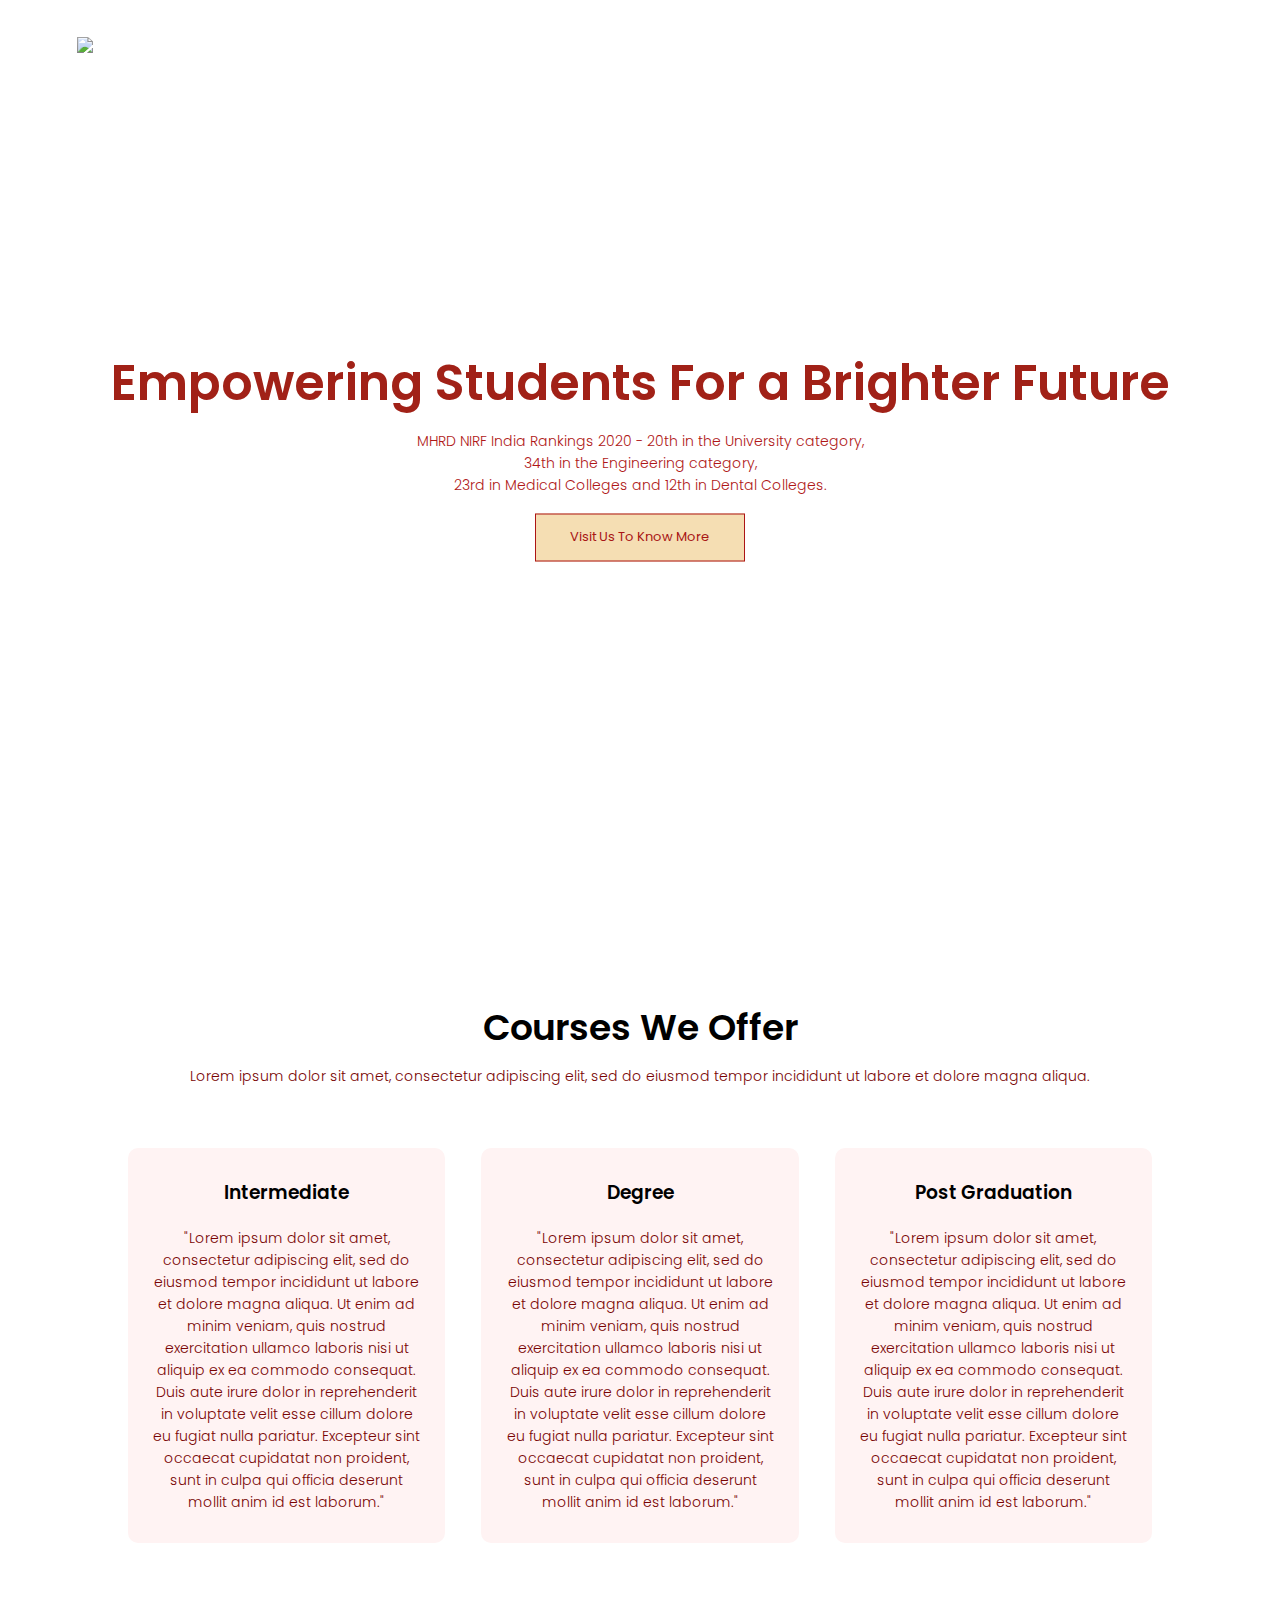
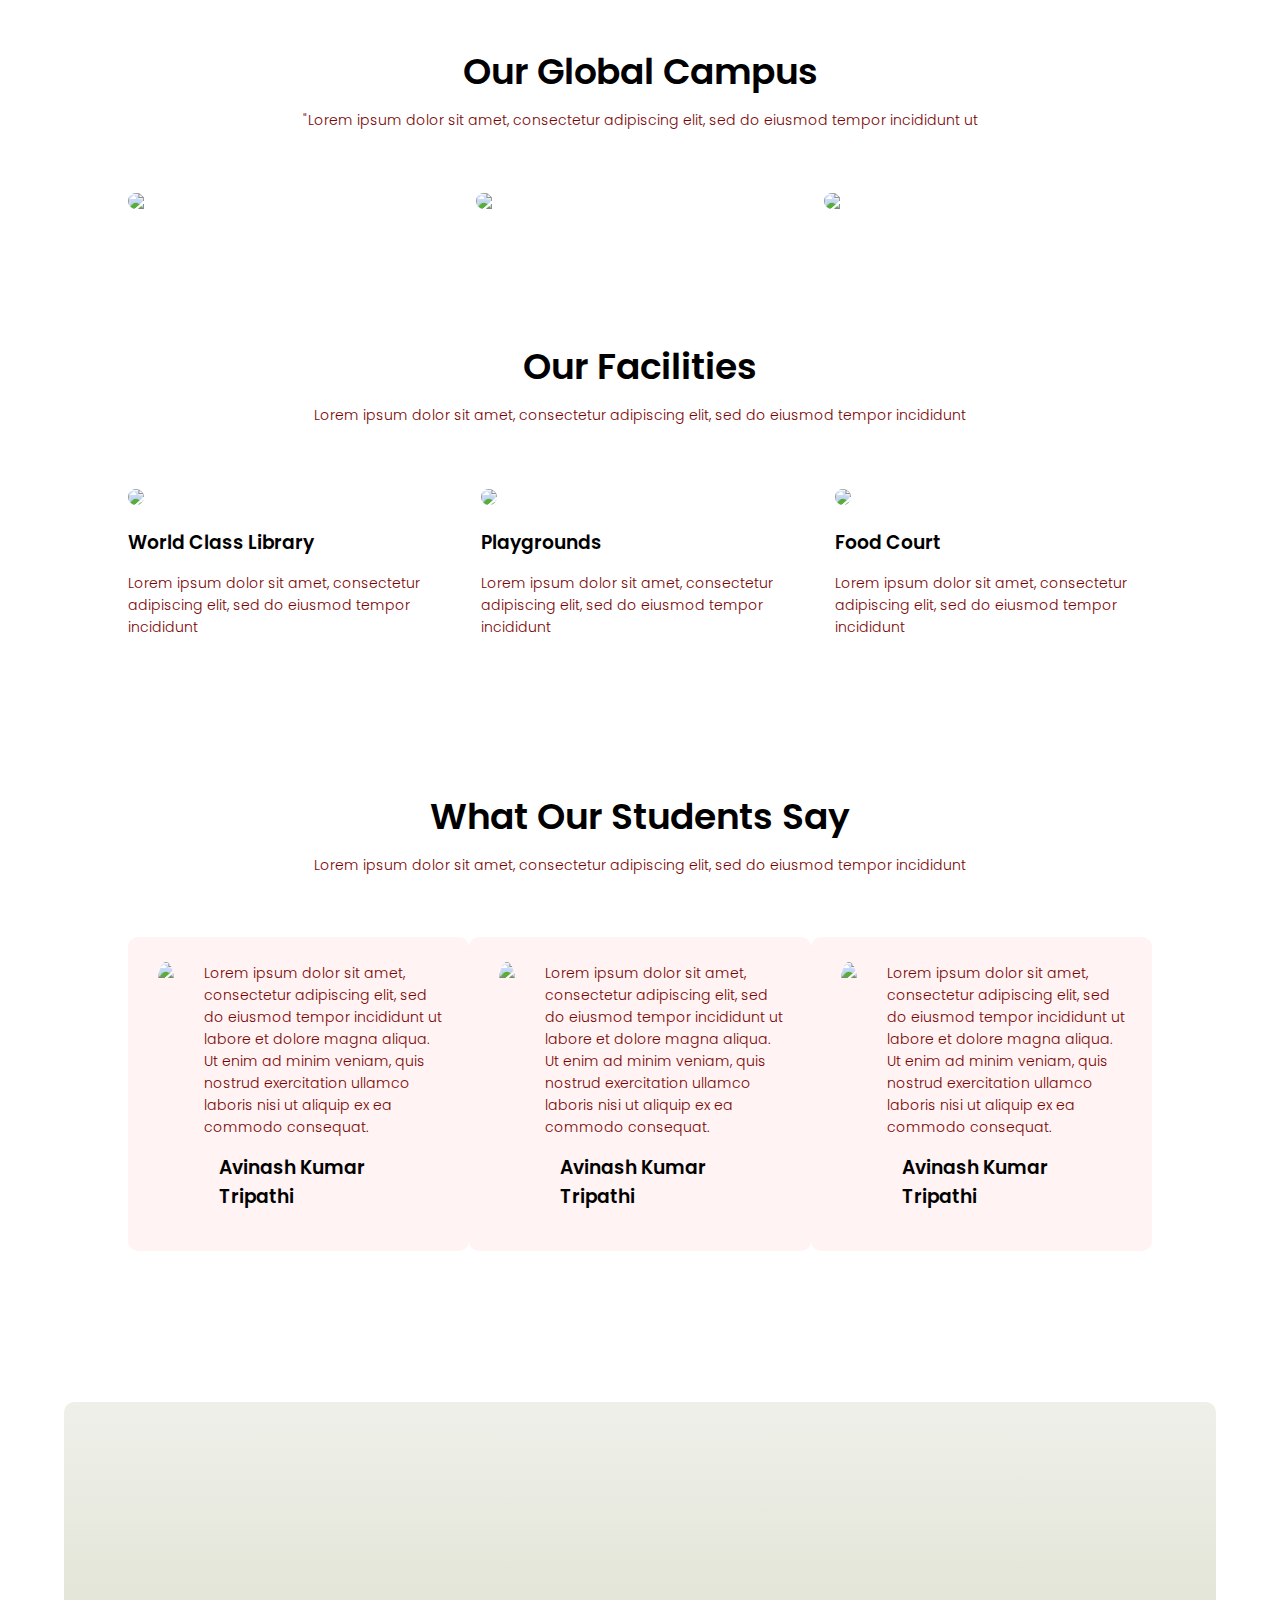
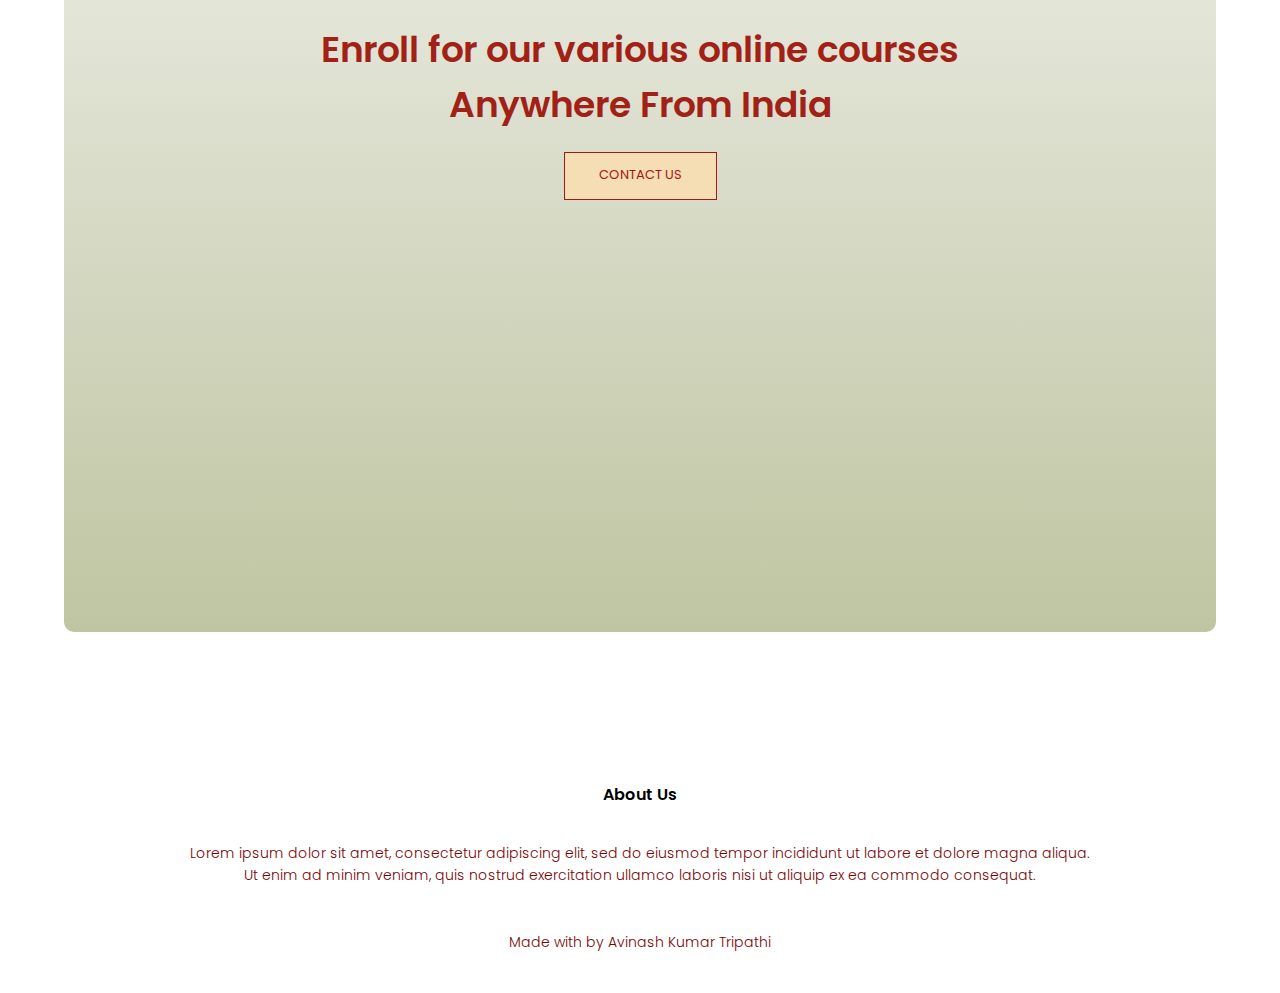
==== commit 64a19bcd: "21st" ====
--- a/index.html
+++ b/index.html
@@ -19,7 +19,7 @@
     <section class="header">
         <nav>
             <a href="index.html"><img src="Images/logo.png"></a>
-            <div id="navlinks">
+            <div class="navlinks">
                 <i class="fa fa-times" onclick="hideMenu()"></i>
                 <ul>
                     <li><a href="index.html">HOME</a></li>
@@ -202,6 +202,10 @@
                         commodo consequat.
                     </p>
                     <h3>Avinash Kumar Tripathi</h3>
+                    <i class="fa fa-star"></i>
+                    <i class="fa fa-star"></i>
+                    <i class="fa fa-star"></i>
+                    <i class="fa fa-star"></i>
                 </div>
             </div>
 
@@ -226,7 +230,7 @@
         <div class="icons">
             <i class="fa fa-facebook"></i>
             <i class="fa fa-twitter"></i>
-            <i class="fa instagram"></i>
+            <i class="fa fa-instagram"></i>
             <i class="fa fa-linkedin"></i>
            
         </div>
@@ -240,7 +244,7 @@
 
     <!-------------------------JavaScript for Toggle---->
 
-    <!-- <script>
+    <script>
         var navlinks = document.getElementById("navlinks");
 
         function showMenu() {
@@ -249,27 +253,28 @@
         function hideMenu() {
             navlinks.style.right = "-200px";
         }
-    </script> -->
-
-    <script>
-        /* When the user clicks on the button,
-toggle between hiding and showing the dropdown content */
-function myFunction() {
-  document.getElementById("navlinks").classList.toggle("show");
-}
-
-// Close the dropdown menu if the user clicks outside of it
-window.onclick = function(event) {
-  if (!event.target.matches('.dropbtn')) {
-    var dropdowns = document.getElementsByClassName("dropdown-content");
-    var i;
-    for (i = 0; i < dropdowns.length; i++) {
-      var openDropdown = dropdowns[i];
-    }
-    
-
     </script>
 
+    <!-- <script>
+    function myFunction() {
+        document.getElementById("navlinks").classList.toggle("show");
+      }
+      
+      // Close the dropdown menu if the user clicks outside of it
+      window.onclick = function(event) {
+        if (!event.target.matches('.dropbtn')) {
+          var dropdowns = document.getElementsByClassName("dropdown-content");
+          var i;
+          for (i = 0; i < dropdowns.length; i++) {
+            var openDropdown = dropdowns[i];
+          
+            if (openDropdown.classList.contains('show')) {
+              openDropdown.classList.remove('show');
+            }
+          }
+        }
+      }
+</script> -->
 </body>
 
 </html>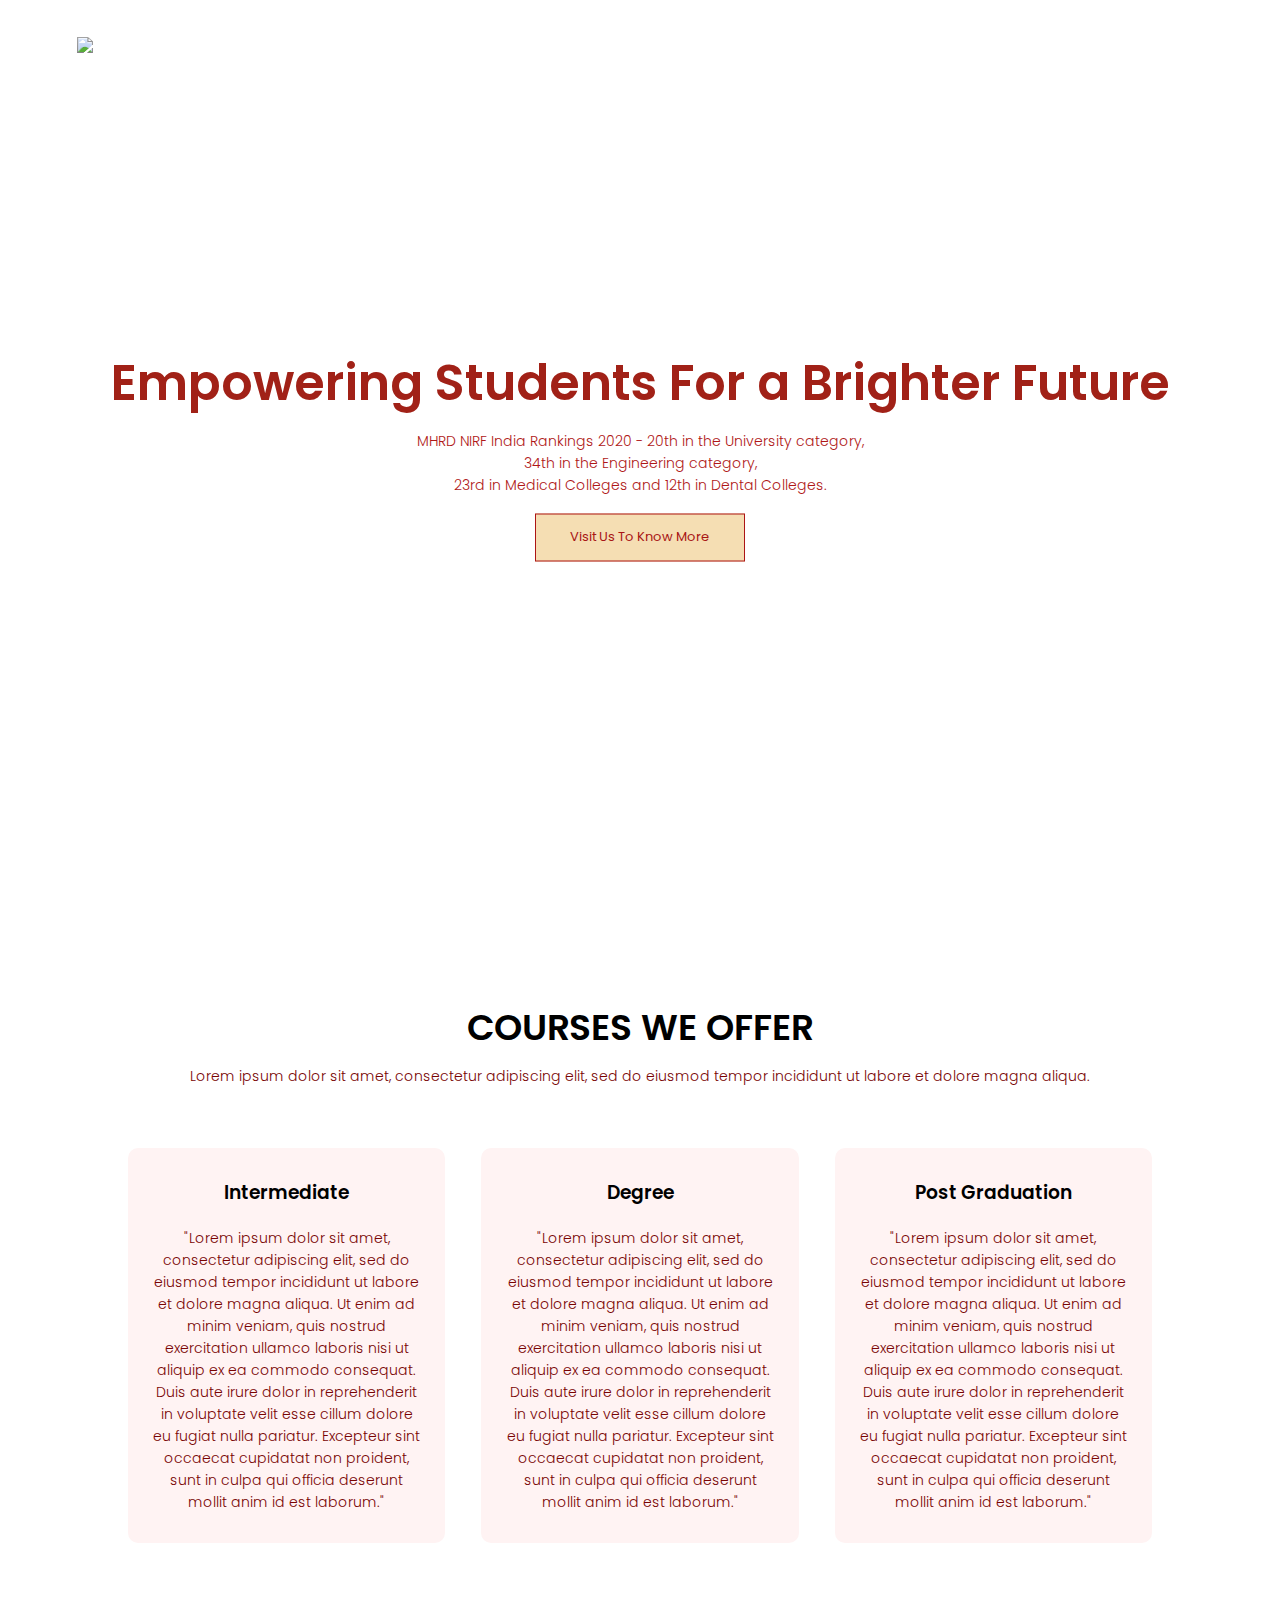
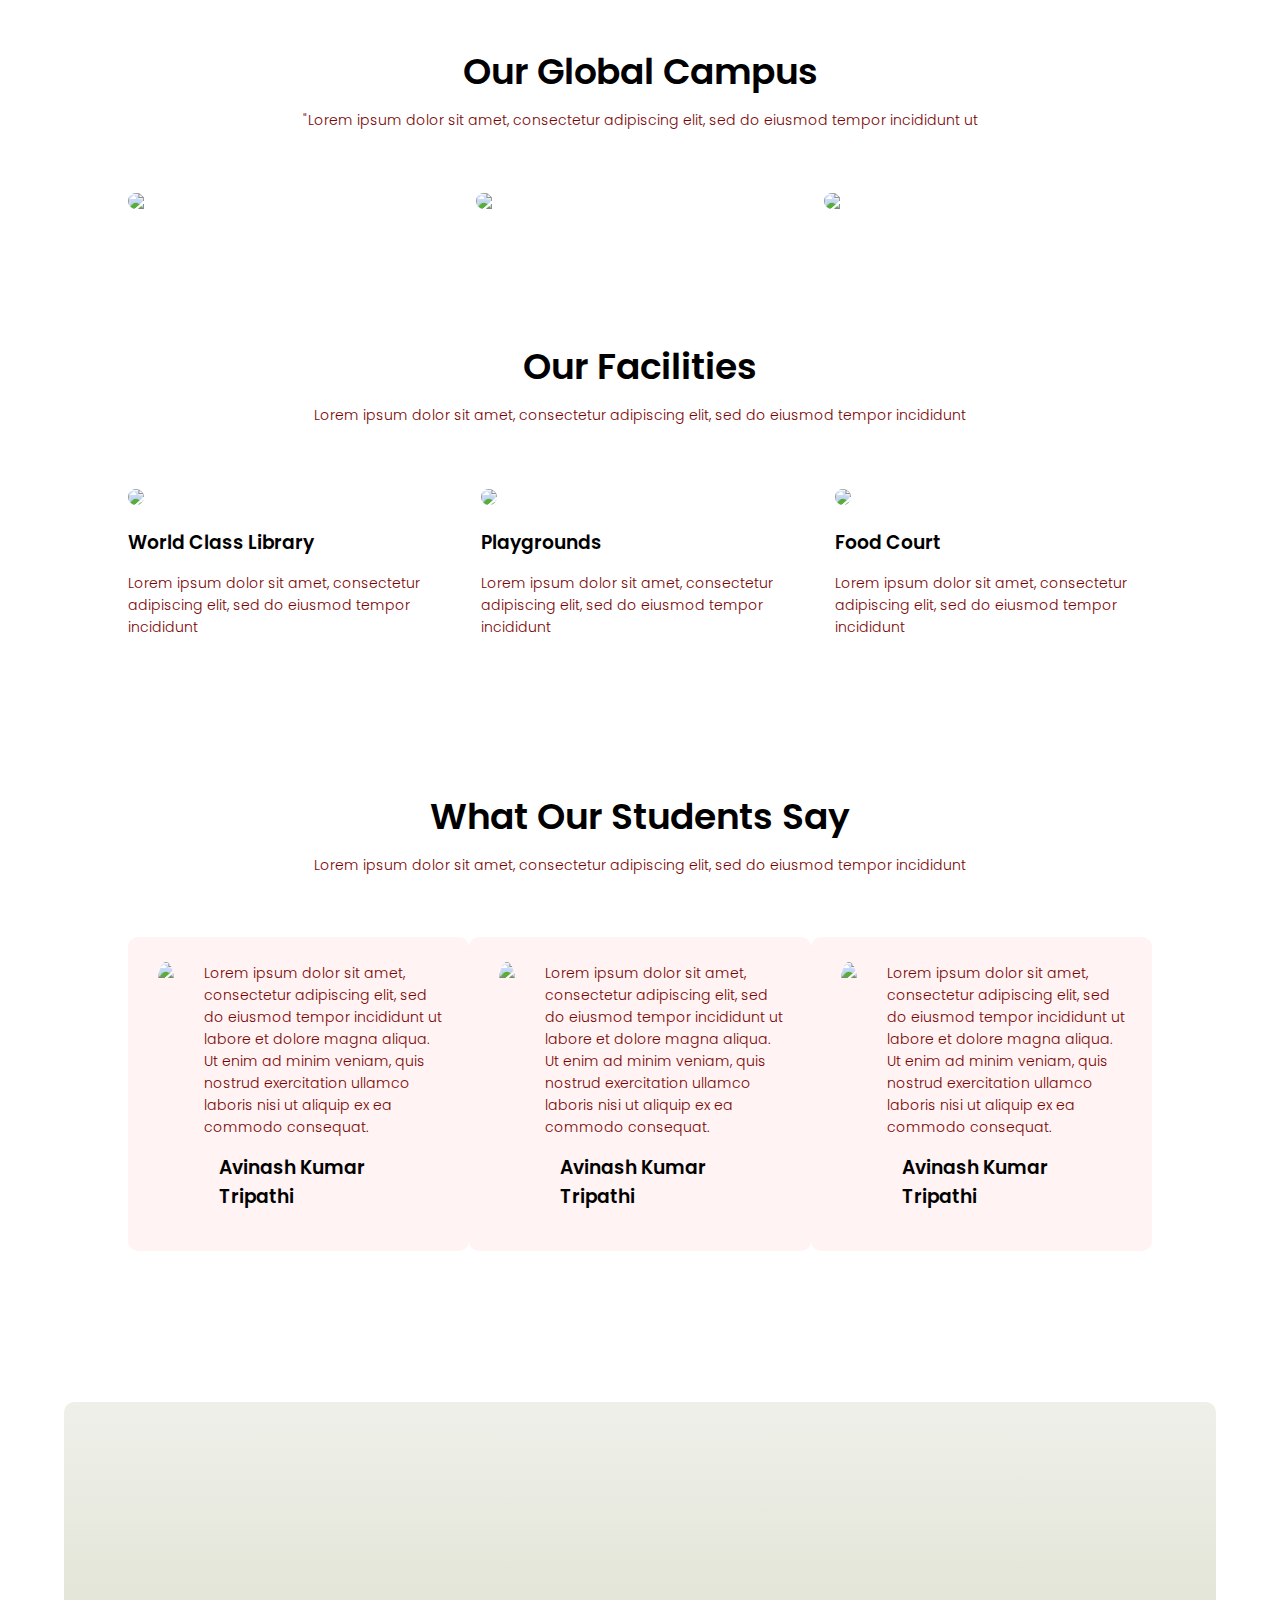
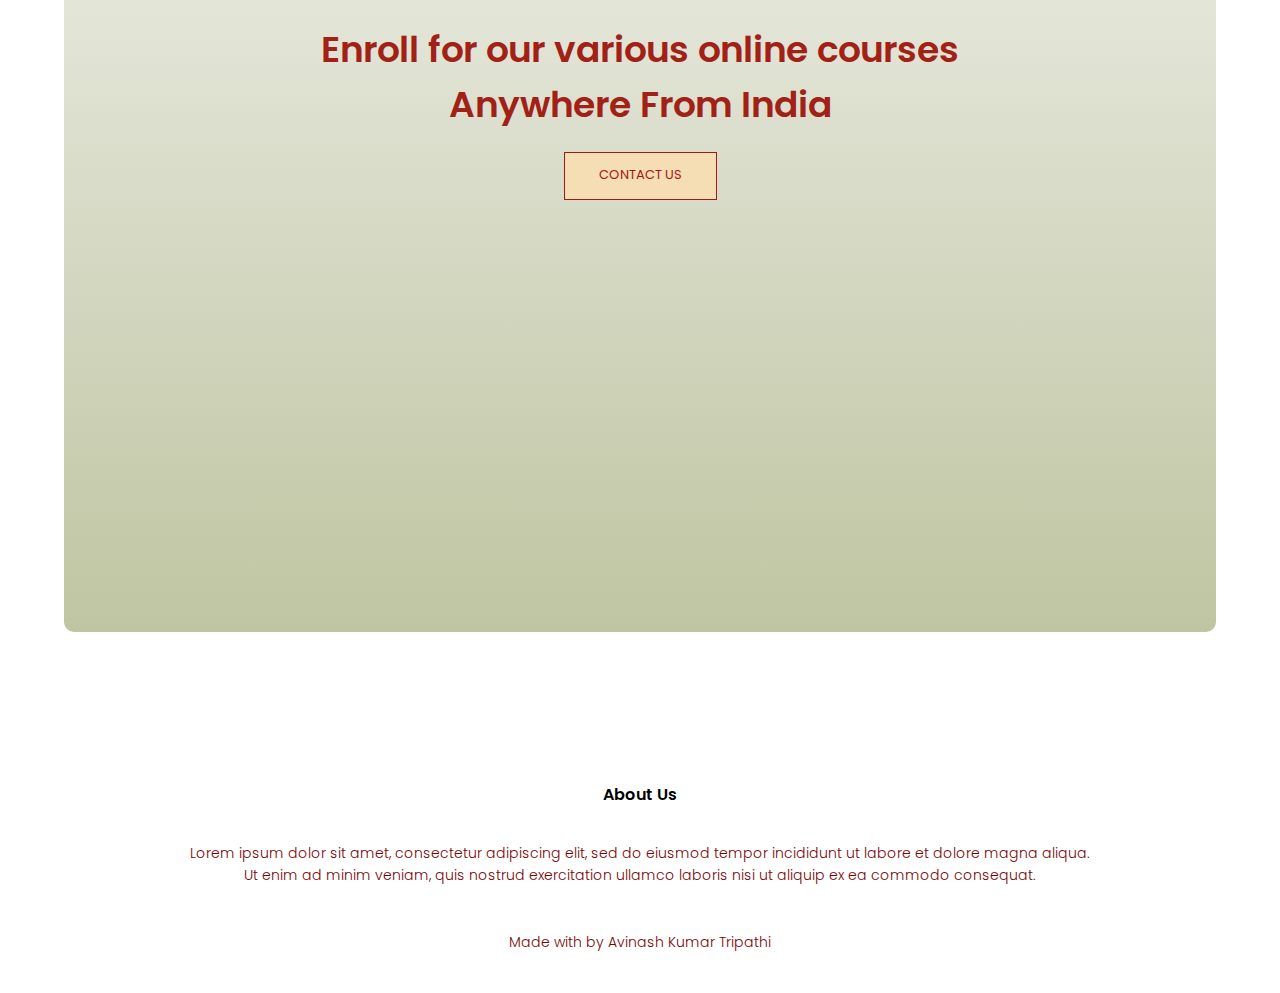
==== commit 86ec3be9: "24th" ====
--- a/index.html
+++ b/index.html
@@ -48,7 +48,7 @@
 
     <!--------------------course---------------->
     <section class="course">
-        <h1>Courses We Offer</h1>
+        <h1>COURSES WE OFFER</h1>
         <p>Lorem ipsum dolor sit amet, consectetur adipiscing elit, sed do eiusmod tempor incididunt ut labore
             et dolore magna aliqua.</p>
 
